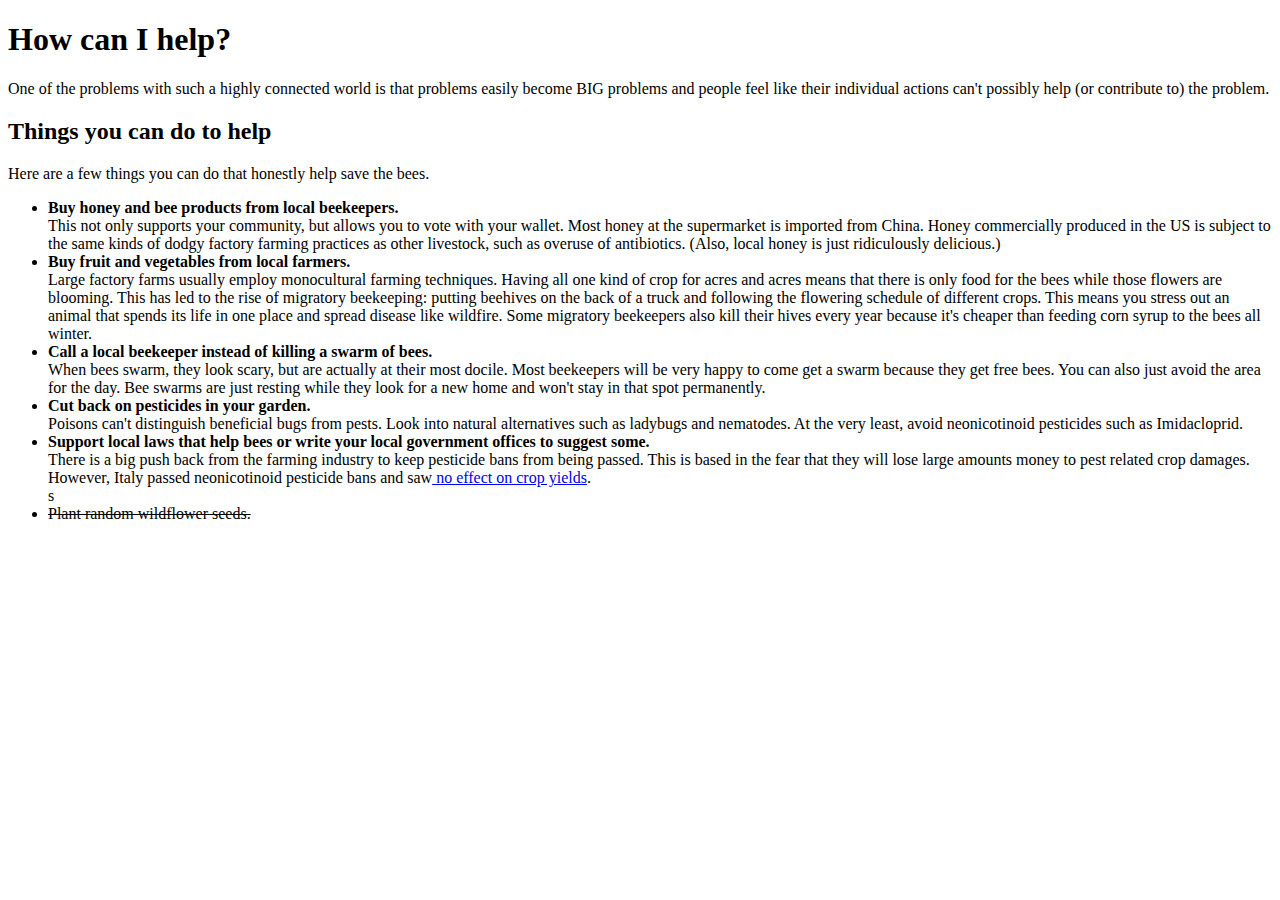
==== save-bees.html @ df6715e2 "Add second page to site" ====
<!DOCTYPE html>
<html>
<head>
  <title>How to Save the Bees!</title>
</head>
<body>
<h1>How can I help?</h1>
<p>One of the problems with such a highly connected world is that problems easily become BIG problems and people feel like their individual actions can't possibly help (or contribute to) the problem.
<h2>Things you can do to help</h2>
<p>Here are a few things you can do that honestly help save the bees.
  <ul>
    <li><strong>Buy honey and bee products from local beekeepers.</strong><br> This not only supports your community, but allows you to vote with your wallet. Most honey at the supermarket is imported from China. Honey commercially produced in the US is subject to the same kinds of dodgy factory farming practices as other livestock, such as overuse of antibiotics. (Also, local honey is just ridiculously delicious.)</li>
    <li><strong>Buy fruit and vegetables from local farmers.</strong><br>Large factory farms usually employ monocultural farming techniques. Having all one kind of crop for acres and acres means that there is only food for the bees while those flowers are blooming. This has led to the rise of migratory beekeeping:  putting beehives on the back of a truck and following the flowering schedule of different crops. This means you stress out an animal that spends its life in one place and spread disease like wildfire. Some migratory beekeepers also kill their hives every year because it's cheaper than feeding corn syrup to the bees all winter.</li>
    <li><strong>Call a local beekeeper instead of killing a swarm of bees.</strong><br> When bees swarm, they look scary, but are actually at their most docile. Most beekeepers will be very happy to come get a swarm because they get free bees. You can also just avoid the area for the day. Bee swarms are just resting while they look for a new home and won't stay in that spot permanently.</li>
    <li><strong>Cut back on pesticides in your garden.</strong><br> Poisons can't distinguish beneficial bugs from pests. Look into natural alternatives such as ladybugs and nematodes. At the very least, avoid neonicotinoid pesticides such as Imidacloprid.</li>
    <li><strong>Support local laws that help bees or write your local government offices to suggest some.</strong><br> There is a big push back from the farming industry to keep pesticide bans from being passed. This is based in the fear that they will lose large amounts money to pest related crop damages. However, Italy passed neonicotinoid pesticide bans and saw<a href="http://www.youris.com/Environment/Bees/Marco_Lodesani_Lessons_From_The_Italian_Ban_On_Pesticides.kl"> no effect on crop yields</a>.</li>s
    <li><del>Plant random wildflower seeds.</del></li>
</body>
</html>
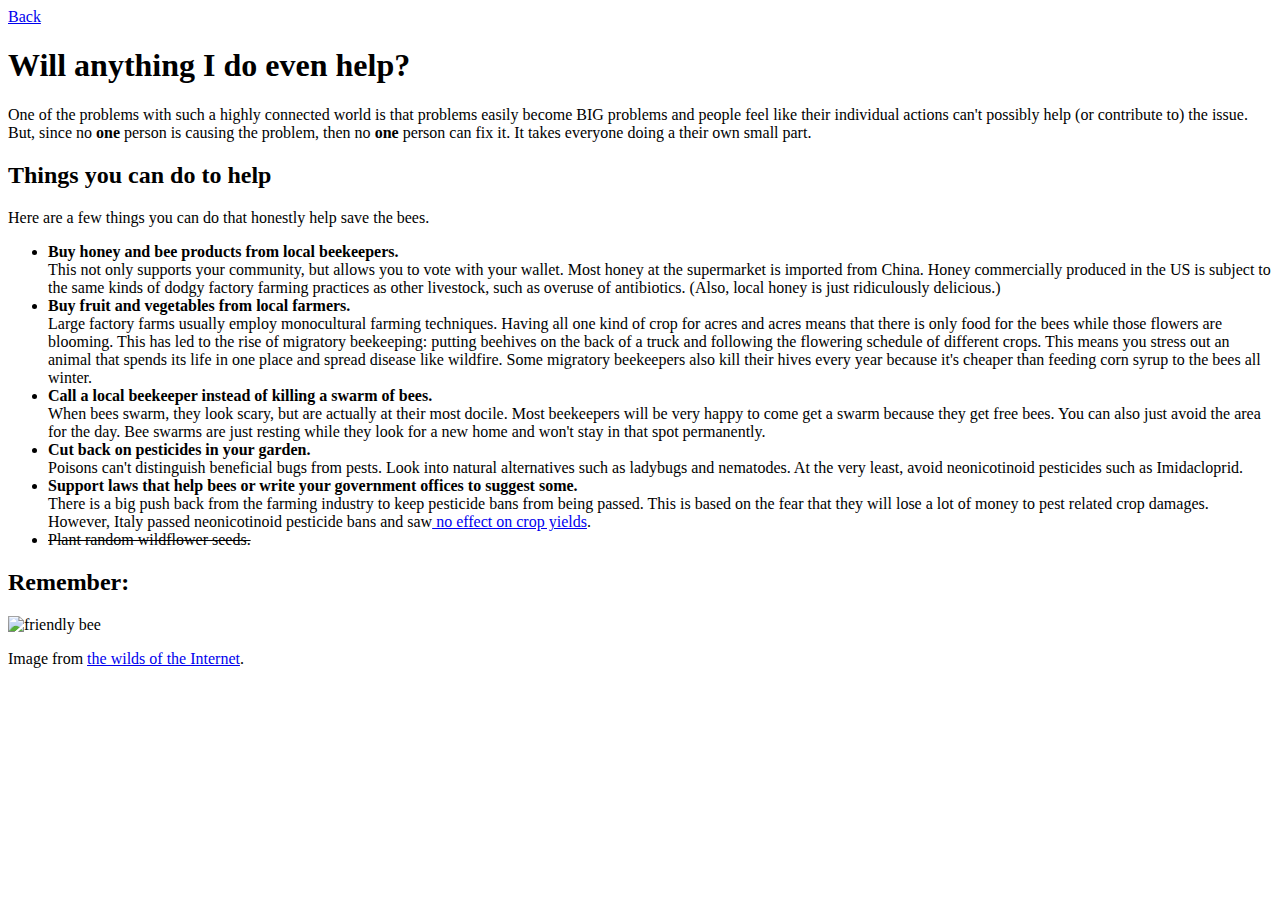
==== commit 44db318a: "Finish content, double check all objectives met" ====
--- a/save-bees.html
+++ b/save-bees.html
@@ -4,8 +4,9 @@
   <title>How to Save the Bees!</title>
 </head>
 <body>
-<h1>How can I help?</h1>
-<p>One of the problems with such a highly connected world is that problems easily become BIG problems and people feel like their individual actions can't possibly help (or contribute to) the problem.
+<nav><a href="index.html">Back</a></nav>
+<h1>Will anything I do even help?</h1>
+<p>One of the problems with such a highly connected world is that problems easily become BIG problems and people feel like their individual actions can't possibly help (or contribute to) the issue. But, since no <strong>one</strong> person is causing the problem, then no <strong>one</strong> person can fix it. It takes everyone doing a their own small part.
 <h2>Things you can do to help</h2>
 <p>Here are a few things you can do that honestly help save the bees.
   <ul>
@@ -13,7 +14,11 @@
     <li><strong>Buy fruit and vegetables from local farmers.</strong><br>Large factory farms usually employ monocultural farming techniques. Having all one kind of crop for acres and acres means that there is only food for the bees while those flowers are blooming. This has led to the rise of migratory beekeeping:  putting beehives on the back of a truck and following the flowering schedule of different crops. This means you stress out an animal that spends its life in one place and spread disease like wildfire. Some migratory beekeepers also kill their hives every year because it's cheaper than feeding corn syrup to the bees all winter.</li>
     <li><strong>Call a local beekeeper instead of killing a swarm of bees.</strong><br> When bees swarm, they look scary, but are actually at their most docile. Most beekeepers will be very happy to come get a swarm because they get free bees. You can also just avoid the area for the day. Bee swarms are just resting while they look for a new home and won't stay in that spot permanently.</li>
     <li><strong>Cut back on pesticides in your garden.</strong><br> Poisons can't distinguish beneficial bugs from pests. Look into natural alternatives such as ladybugs and nematodes. At the very least, avoid neonicotinoid pesticides such as Imidacloprid.</li>
-    <li><strong>Support local laws that help bees or write your local government offices to suggest some.</strong><br> There is a big push back from the farming industry to keep pesticide bans from being passed. This is based in the fear that they will lose large amounts money to pest related crop damages. However, Italy passed neonicotinoid pesticide bans and saw<a href="http://www.youris.com/Environment/Bees/Marco_Lodesani_Lessons_From_The_Italian_Ban_On_Pesticides.kl"> no effect on crop yields</a>.</li>s
+    <li><strong>Support laws that help bees or write your government offices to suggest some.</strong><br> There is a big push back from the farming industry to keep pesticide bans from being passed. This is based on the fear that they will lose a lot of money to pest related crop damages. However, Italy passed neonicotinoid pesticide bans and saw<a href="http://www.youris.com/Environment/Bees/Marco_Lodesani_Lessons_From_The_Italian_Ban_On_Pesticides.kl"> no effect on crop yields</a>.</li>
     <li><del>Plant random wildflower seeds.</del></li>
+  </ul>
+  <h2>Remember:</h2>
+  <img src="https://borageforbees.files.wordpress.com/2014/03/bee-if-we-die.jpg" alt="friendly bee" width="300px">
+  <p>Image from <a href="https://www.google.com/search?tbs=sbi:[base64]&hl=en">the wilds of the Internet</a>.
 </body>
 </html>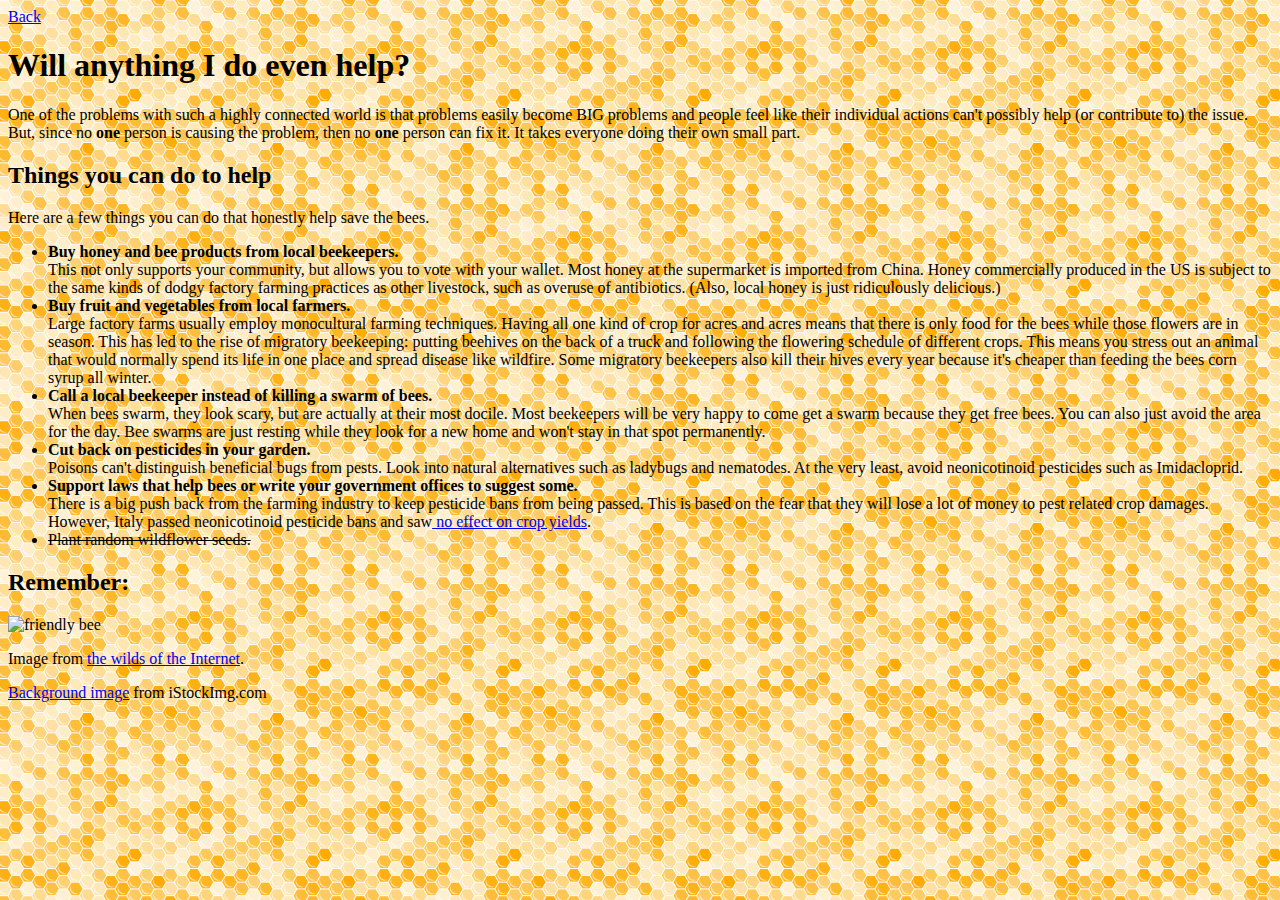
==== commit 171631ac: "Add style sheet to second page" ====
--- a/save-bees.html
+++ b/save-bees.html
@@ -1,24 +1,26 @@
 <!DOCTYPE html>
-<html>
+<html lang="en">
 <head>
   <title>How to Save the Bees!</title>
+  <link rel="stylesheet" type="text/css" href="save-bees-style.css">
 </head>
 <body>
 <nav><a href="index.html">Back</a></nav>
 <h1>Will anything I do even help?</h1>
-<p>One of the problems with such a highly connected world is that problems easily become BIG problems and people feel like their individual actions can't possibly help (or contribute to) the issue. But, since no <strong>one</strong> person is causing the problem, then no <strong>one</strong> person can fix it. It takes everyone doing a their own small part.
+<p>One of the problems with such a highly connected world is that problems easily become BIG problems and people feel like their individual actions can't possibly help (or contribute to) the issue. But, since no <strong>one</strong> person is causing the problem, then no <strong>one</strong> person can fix it. It takes everyone doing their own small part.
 <h2>Things you can do to help</h2>
 <p>Here are a few things you can do that honestly help save the bees.
   <ul>
     <li><strong>Buy honey and bee products from local beekeepers.</strong><br> This not only supports your community, but allows you to vote with your wallet. Most honey at the supermarket is imported from China. Honey commercially produced in the US is subject to the same kinds of dodgy factory farming practices as other livestock, such as overuse of antibiotics. (Also, local honey is just ridiculously delicious.)</li>
-    <li><strong>Buy fruit and vegetables from local farmers.</strong><br>Large factory farms usually employ monocultural farming techniques. Having all one kind of crop for acres and acres means that there is only food for the bees while those flowers are blooming. This has led to the rise of migratory beekeeping:  putting beehives on the back of a truck and following the flowering schedule of different crops. This means you stress out an animal that spends its life in one place and spread disease like wildfire. Some migratory beekeepers also kill their hives every year because it's cheaper than feeding corn syrup to the bees all winter.</li>
+    <li><strong>Buy fruit and vegetables from local farmers.</strong><br>Large factory farms usually employ monocultural farming techniques. Having all one kind of crop for acres and acres means that there is only food for the bees while those flowers are in season. This has led to the rise of migratory beekeeping:  putting beehives on the back of a truck and following the flowering schedule of different crops. This means you stress out an animal that would normally spend its life in one place and spread disease like wildfire. Some migratory beekeepers also kill their hives every year because it's cheaper than feeding the bees corn syrup all winter.</li>
     <li><strong>Call a local beekeeper instead of killing a swarm of bees.</strong><br> When bees swarm, they look scary, but are actually at their most docile. Most beekeepers will be very happy to come get a swarm because they get free bees. You can also just avoid the area for the day. Bee swarms are just resting while they look for a new home and won't stay in that spot permanently.</li>
     <li><strong>Cut back on pesticides in your garden.</strong><br> Poisons can't distinguish beneficial bugs from pests. Look into natural alternatives such as ladybugs and nematodes. At the very least, avoid neonicotinoid pesticides such as Imidacloprid.</li>
     <li><strong>Support laws that help bees or write your government offices to suggest some.</strong><br> There is a big push back from the farming industry to keep pesticide bans from being passed. This is based on the fear that they will lose a lot of money to pest related crop damages. However, Italy passed neonicotinoid pesticide bans and saw<a href="http://www.youris.com/Environment/Bees/Marco_Lodesani_Lessons_From_The_Italian_Ban_On_Pesticides.kl"> no effect on crop yields</a>.</li>
     <li><del>Plant random wildflower seeds.</del></li>
   </ul>
   <h2>Remember:</h2>
-  <img src="https://borageforbees.files.wordpress.com/2014/03/bee-if-we-die.jpg" alt="friendly bee" width="300px">
+  <img src="https://borageforbees.files.wordpress.com/2014/03/bee-if-we-die.jpg" alt="friendly bee" width="300">
   <p>Image from <a href="https://www.google.com/search?tbs=sbi:[base64]&hl=en">the wilds of the Internet</a>.
 </body>
+<footer><a href="http://i.istockimg.com/file_thumbview_approve/46697564/3/stock-illustration-46697564-orange-honeycomb-background.jpg">Background image</a> from iStockImg.com</footer>
 </html>--- a/save-bees-style.css
+++ b/save-bees-style.css
@@ -0,0 +1,4 @@
+body {
+  background: url(honeycomb.jpg);
+  background-repeat: repeat;
+}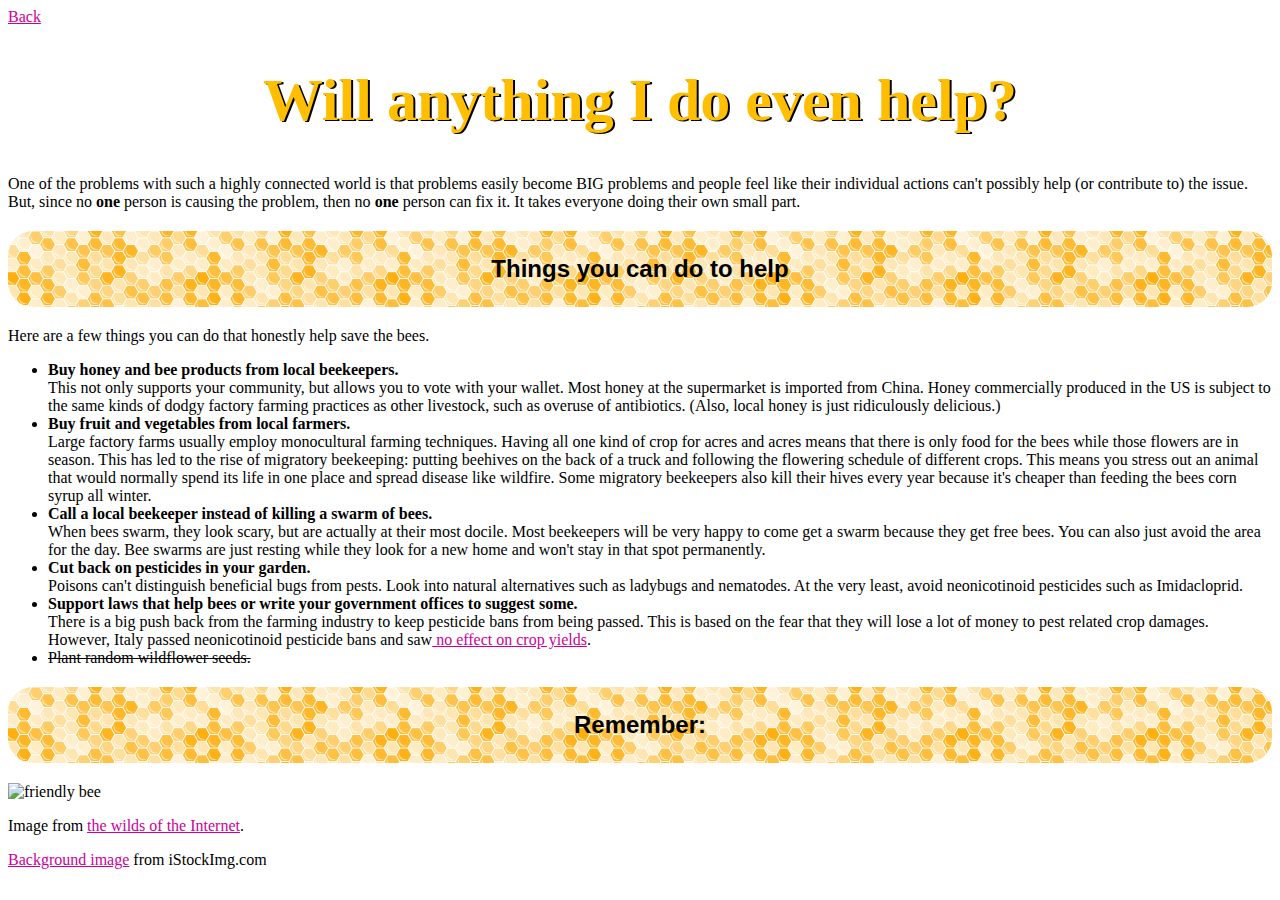
==== commit 92c6d6f5: "Include div and apply required styling" ====
--- a/save-bees.html
+++ b/save-bees.html
@@ -2,7 +2,7 @@
 <html lang="en">
 <head>
   <title>How to Save the Bees!</title>
-  <link rel="stylesheet" type="text/css" href="save-bees-style.css">
+  <link rel="stylesheet" type="text/css" href="style.css">
 </head>
 <body>
 <nav><a href="index.html">Back</a></nav>
--- a/style.css
+++ b/style.css
@@ -0,0 +1,116 @@
+* {
+  font-family: garamond;
+}
+
+
+/* Fuck around with this after completing requirements.
+
+http://cliparting.com/wp-content/uploads/2016/05/Bumble-bee-clip-art.jpg
+Put text into boxes that don't extent past the headers. Same max width.
+Center everthing? Have top image stay when scrolling?
+Bees for bullet points?
+responsive sizing--build for small, then expand
+Color palette for links, text, background, visited links,
+*/
+
+div {
+  margin: auto;
+  width: 50%;
+}
+
+h1 {
+  text-align: center;
+  font-size: 60px;
+  font-family: "lucida handwriting", cursive;
+  text-shadow: 2px 1px black;
+  color: #ffbf00;
+}
+
+div.h2 {
+  margin: auto;
+  width: 60%;
+}
+/* h2 does not seem to be wider than text. */
+
+h2 {
+  border: black 1px;
+  background: url(honeycomb.jpg);
+  padding: 1em;
+  border-radius: 25px;
+  font-family: helvetica;
+  text-align: center;
+}
+
+blockquote {
+  font-size: 12px;
+  text-align: center;
+}
+
+table {
+  border: 2px gray;
+}
+
+th, td {
+  padding: 0.5em;
+}
+/* Border not showing up, also how to center within the element?*/
+
+a:link {
+    color: #cc0099;
+}
+
+a:visited {
+    color: #0099cc;
+}
+
+a:hover {
+    color: #ffbf00;
+}
+
+a:active {
+    color: #33cc33;
+}
+
+.credit {
+  font-size: 10px;
+  color: gray;
+  padding-left: 6em;
+}
+
+.indent {
+  text-indent: 20px;
+}
+
+#bee-flower {
+  border-radius: 25px;
+  width: 90%;
+  display: block;
+  margin: auto;
+
+}
+
+#bush-bees {
+  width: 90%;
+  display: block;
+  margin: auto;
+}
+
+#bees-vs-wasps {
+  width: 90%;
+  display: block;
+  margin: auto;
+}
+
+/* Padding and border added to at least one element
+Margin added to at least one element
+
+At least one centered element (a footer message can be nice for this)
+
+A background image on at least one element
+A different font on at least one element
+A few elements styled using a class
+
+A different color for visited links
+
+An element styled with an ID
+*/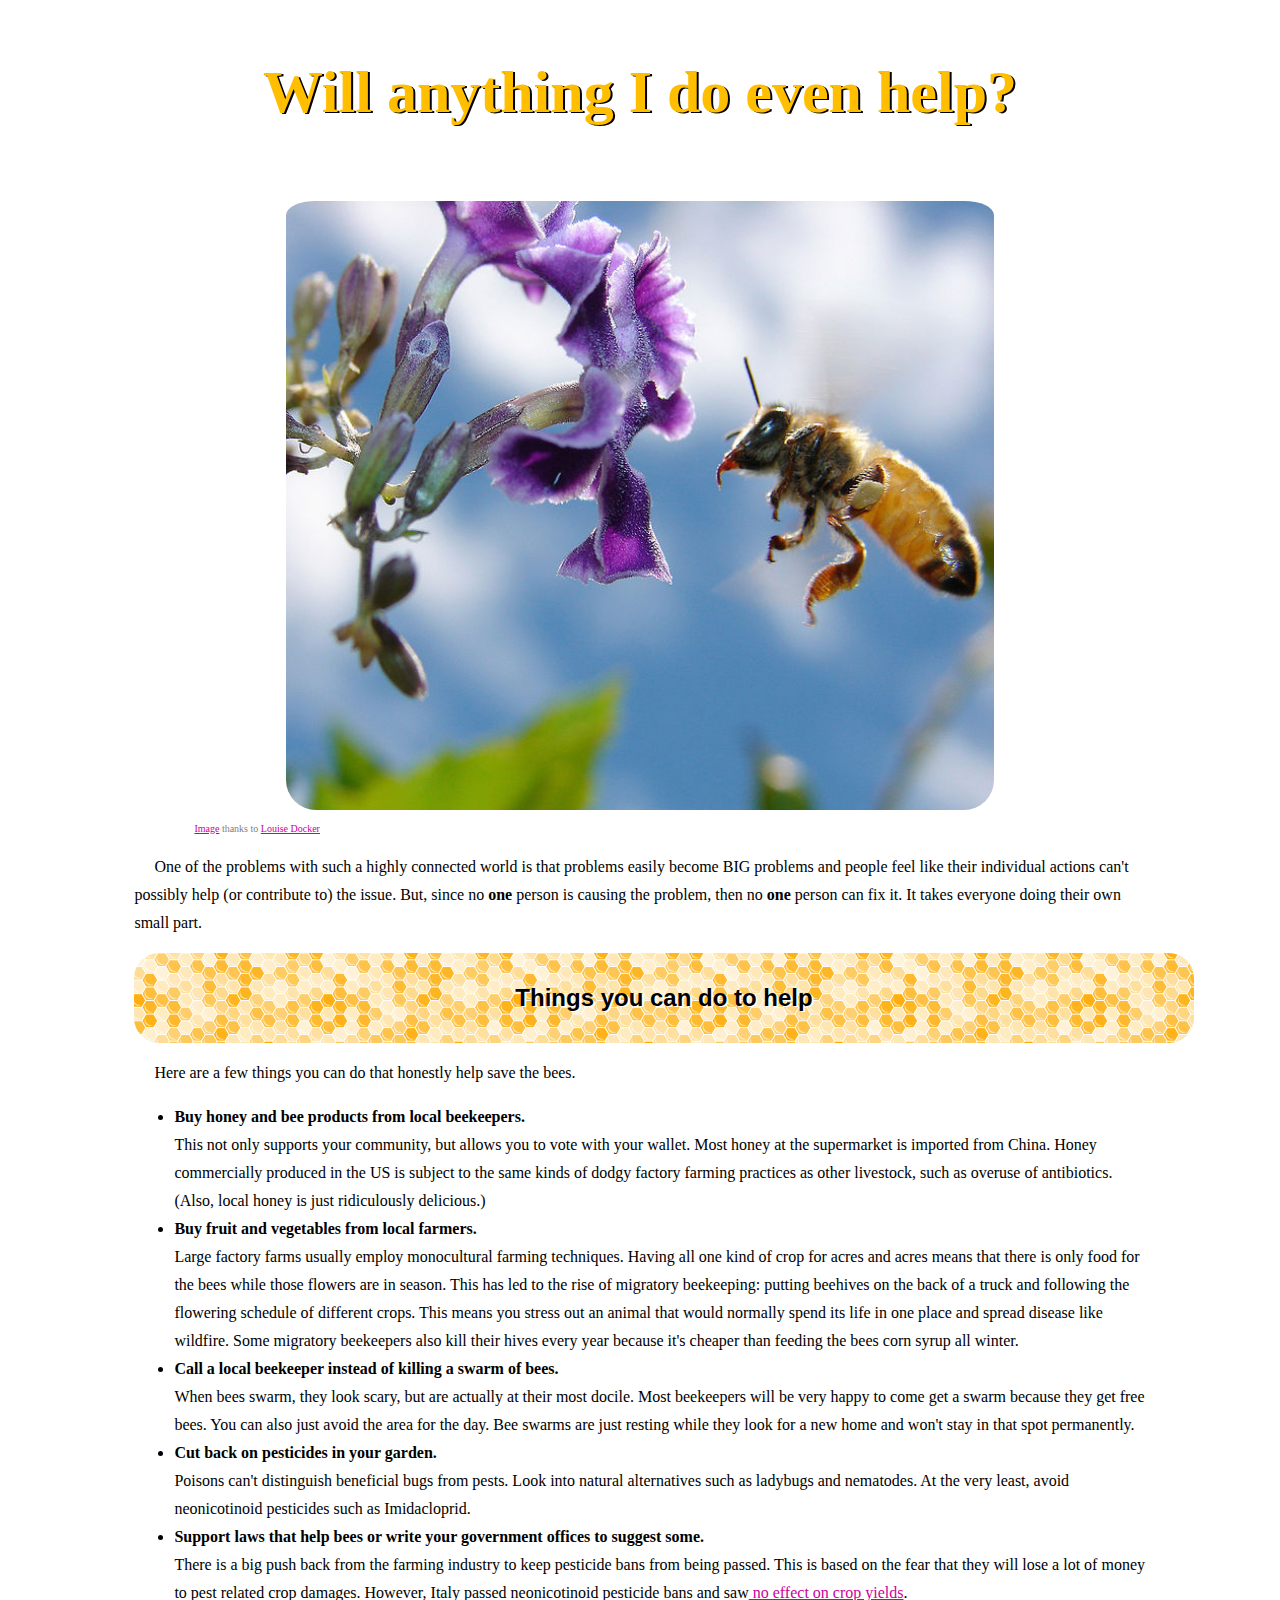
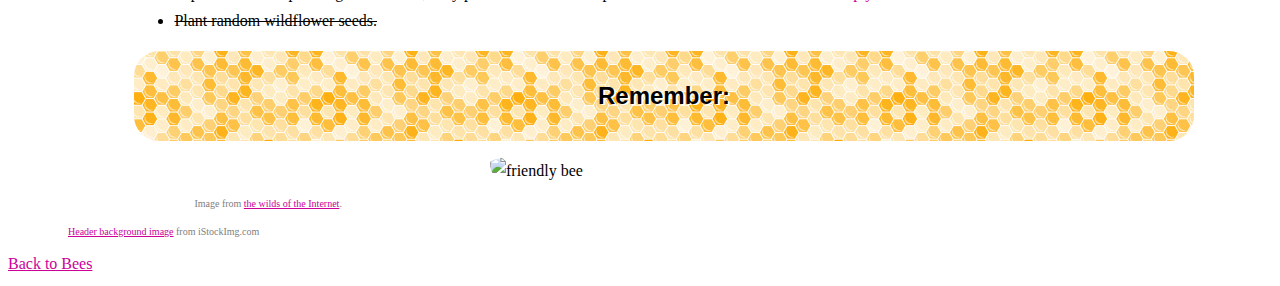
==== commit 4327dc9c: "Add media query div width and image header to second page" ====
--- a/save-bees.html
+++ b/save-bees.html
@@ -5,22 +5,39 @@
   <link rel="stylesheet" type="text/css" href="style.css">
 </head>
 <body>
-<nav><a href="index.html">Back</a></nav>
 <h1>Will anything I do even help?</h1>
-<p>One of the problems with such a highly connected world is that problems easily become BIG problems and people feel like their individual actions can't possibly help (or contribute to) the issue. But, since no <strong>one</strong> person is causing the problem, then no <strong>one</strong> person can fix it. It takes everyone doing their own small part.
+  <div>
+    <img id="save-bees" src="save-bees.jpg" alt="Bee flying to a flower">
+    <p class="credit">
+      <a href="http://bighugelabs.com/flickr/onblack.php?id=345009210&size=Large">Image</a> thanks to <a href="http://www.flickr.com/people/14516334@N00">Louise Docker</a>
+    </p>
+  </div>
+<div>
+  <p class="indent">One of the problems with such a highly connected world is that problems easily become BIG problems and people feel like their individual actions can't possibly help (or contribute to) the issue. But, since no <strong>one</strong> person is causing the problem, then no <strong>one</strong> person can fix it. It takes everyone doing their own small part.
+  </p>
+</div>
+<div>
 <h2>Things you can do to help</h2>
-<p>Here are a few things you can do that honestly help save the bees.
-  <ul>
-    <li><strong>Buy honey and bee products from local beekeepers.</strong><br> This not only supports your community, but allows you to vote with your wallet. Most honey at the supermarket is imported from China. Honey commercially produced in the US is subject to the same kinds of dodgy factory farming practices as other livestock, such as overuse of antibiotics. (Also, local honey is just ridiculously delicious.)</li>
-    <li><strong>Buy fruit and vegetables from local farmers.</strong><br>Large factory farms usually employ monocultural farming techniques. Having all one kind of crop for acres and acres means that there is only food for the bees while those flowers are in season. This has led to the rise of migratory beekeeping:  putting beehives on the back of a truck and following the flowering schedule of different crops. This means you stress out an animal that would normally spend its life in one place and spread disease like wildfire. Some migratory beekeepers also kill their hives every year because it's cheaper than feeding the bees corn syrup all winter.</li>
-    <li><strong>Call a local beekeeper instead of killing a swarm of bees.</strong><br> When bees swarm, they look scary, but are actually at their most docile. Most beekeepers will be very happy to come get a swarm because they get free bees. You can also just avoid the area for the day. Bee swarms are just resting while they look for a new home and won't stay in that spot permanently.</li>
-    <li><strong>Cut back on pesticides in your garden.</strong><br> Poisons can't distinguish beneficial bugs from pests. Look into natural alternatives such as ladybugs and nematodes. At the very least, avoid neonicotinoid pesticides such as Imidacloprid.</li>
-    <li><strong>Support laws that help bees or write your government offices to suggest some.</strong><br> There is a big push back from the farming industry to keep pesticide bans from being passed. This is based on the fear that they will lose a lot of money to pest related crop damages. However, Italy passed neonicotinoid pesticide bans and saw<a href="http://www.youris.com/Environment/Bees/Marco_Lodesani_Lessons_From_The_Italian_Ban_On_Pesticides.kl"> no effect on crop yields</a>.</li>
-    <li><del>Plant random wildflower seeds.</del></li>
-  </ul>
-  <h2>Remember:</h2>
-  <img src="https://borageforbees.files.wordpress.com/2014/03/bee-if-we-die.jpg" alt="friendly bee" width="300">
-  <p>Image from <a href="https://www.google.com/search?tbs=sbi:[base64]&hl=en">the wilds of the Internet</a>.
+    <p class="indent">Here are a few things you can do that honestly help save the bees.
+    <ul>
+      <li><strong>Buy honey and bee products from local beekeepers.</strong><br> This not only supports your community, but allows you to vote with your wallet. Most honey at the supermarket is imported from China. Honey commercially produced in the US is subject to the same kinds of dodgy factory farming practices as other livestock, such as overuse of antibiotics. (Also, local honey is just ridiculously delicious.)</li>
+      <li><strong>Buy fruit and vegetables from local farmers.</strong><br>Large factory farms usually employ monocultural farming techniques. Having all one kind of crop for acres and acres means that there is only food for the bees while those flowers are in season. This has led to the rise of migratory beekeeping:  putting beehives on the back of a truck and following the flowering schedule of different crops. This means you stress out an animal that would normally spend its life in one place and spread disease like wildfire. Some migratory beekeepers also kill their hives every year because it's cheaper than feeding the bees corn syrup all winter.</li>
+      <li><strong>Call a local beekeeper instead of killing a swarm of bees.</strong><br> When bees swarm, they look scary, but are actually at their most docile. Most beekeepers will be very happy to come get a swarm because they get free bees. You can also just avoid the area for the day. Bee swarms are just resting while they look for a new home and won't stay in that spot permanently.</li>
+      <li><strong>Cut back on pesticides in your garden.</strong><br> Poisons can't distinguish beneficial bugs from pests. Look into natural alternatives such as ladybugs and nematodes. At the very least, avoid neonicotinoid pesticides such as Imidacloprid.</li>
+      <li><strong>Support laws that help bees or write your government offices to suggest some.</strong><br> There is a big push back from the farming industry to keep pesticide bans from being passed. This is based on the fear that they will lose a lot of money to pest related crop damages. However, Italy passed neonicotinoid pesticide bans and saw<a href="http://www.youris.com/Environment/Bees/Marco_Lodesani_Lessons_From_The_Italian_Ban_On_Pesticides.kl"> no effect on crop yields</a>.</li>
+      <li><del>Plant random wildflower seeds.</del></li>
+    </ul>
+    </p>
+  </div>
+  <div>
+     <h2>Remember:</h2>
+     <img id="bee-vengeance" src="https://borageforbees.files.wordpress.com/2014/03/bee-if-we-die.jpg" alt="friendly bee" width="300">
+     <p class="credit">Image from <a href="https://www.google.com/search?tbs=sbi:[base64]&hl=en">the wilds of the Internet</a>.</p>
+</div>
 </body>
-<footer><a href="http://i.istockimg.com/file_thumbview_approve/46697564/3/stock-illustration-46697564-orange-honeycomb-background.jpg">Background image</a> from iStockImg.com</footer>
+<footer>
+  <p class="credit">
+  <a href="http://i.istockimg.com/file_thumbview_approve/46697564/3/stock-illustration-46697564-orange-honeycomb-background.jpg">Header background image</a> from iStockImg.com</p>
+  <nav><a href="index.html">Back to Bees</a></nav>
+</footer>
 </html>--- a/style.css
+++ b/style.css
@@ -1,21 +1,11 @@
 * {
   font-family: garamond;
+  line-height: 1.75;
 }
-
-
-/* Fuck around with this after completing requirements.
-
-http://cliparting.com/wp-content/uploads/2016/05/Bumble-bee-clip-art.jpg
-Put text into boxes that don't extent past the headers. Same max width.
-Center everthing? Have top image stay when scrolling?
-Bees for bullet points?
-responsive sizing--build for small, then expand
-Color palette for links, text, background, visited links,
-*/
 
 div {
   margin: auto;
-  width: 50%;
+  width: 70%;
 }
 
 h1 {
@@ -26,12 +16,6 @@
   color: #ffbf00;
 }
 
-div.h2 {
-  margin: auto;
-  width: 60%;
-}
-/* h2 does not seem to be wider than text. */
-
 h2 {
   border: black 1px;
   background: url(honeycomb.jpg);
@@ -39,6 +23,9 @@
   border-radius: 25px;
   font-family: helvetica;
   text-align: center;
+  text-shadow: 2px 1px white;
+  margin: auto;
+  width: 100%;
 }
 
 blockquote {
@@ -48,12 +35,20 @@
 
 table {
   border: 2px gray;
+  margin: auto;
+  padding: 1em;
 }
 
-th, td {
+td {
   padding: 0.5em;
+  font-size: 20px;
 }
-/* Border not showing up, also how to center within the element?*/
+
+th {
+  padding: 0.5em;
+  font-size: 25px;
+}
+
 
 a:link {
     color: #cc0099;
@@ -81,36 +76,58 @@
   text-indent: 20px;
 }
 
+#tips {
+  text-align: center;
+}
+
 #bee-flower {
   border-radius: 25px;
-  width: 90%;
+  width: 95%;
   display: block;
   margin: auto;
-
 }
 
 #bush-bees {
   width: 90%;
   display: block;
   margin: auto;
+  padding-top: 1em;
 }
 
 #bees-vs-wasps {
-  width: 90%;
+  width: 100%;
   display: block;
   margin: auto;
 }
 
+#save-bees {
+ border-radius: 30px;
+ display: block;
+ width: 70%;
+ margin: auto;
+ padding-top: 1em;
+}
+
+#bee-vengeance {
+  display: block;
+  margin: auto;
+  padding-top: 1em;
+  border-radius: 40px;
+
+}
+
+@media screen and (min-width: 1000px) {
+  div {
+    width: 80%;
+  }
+}
+
 /* Padding and border added to at least one element
 Margin added to at least one element
-
 At least one centered element (a footer message can be nice for this)
-
 A background image on at least one element
 A different font on at least one element
 A few elements styled using a class
-
 A different color for visited links
-
 An element styled with an ID
 */